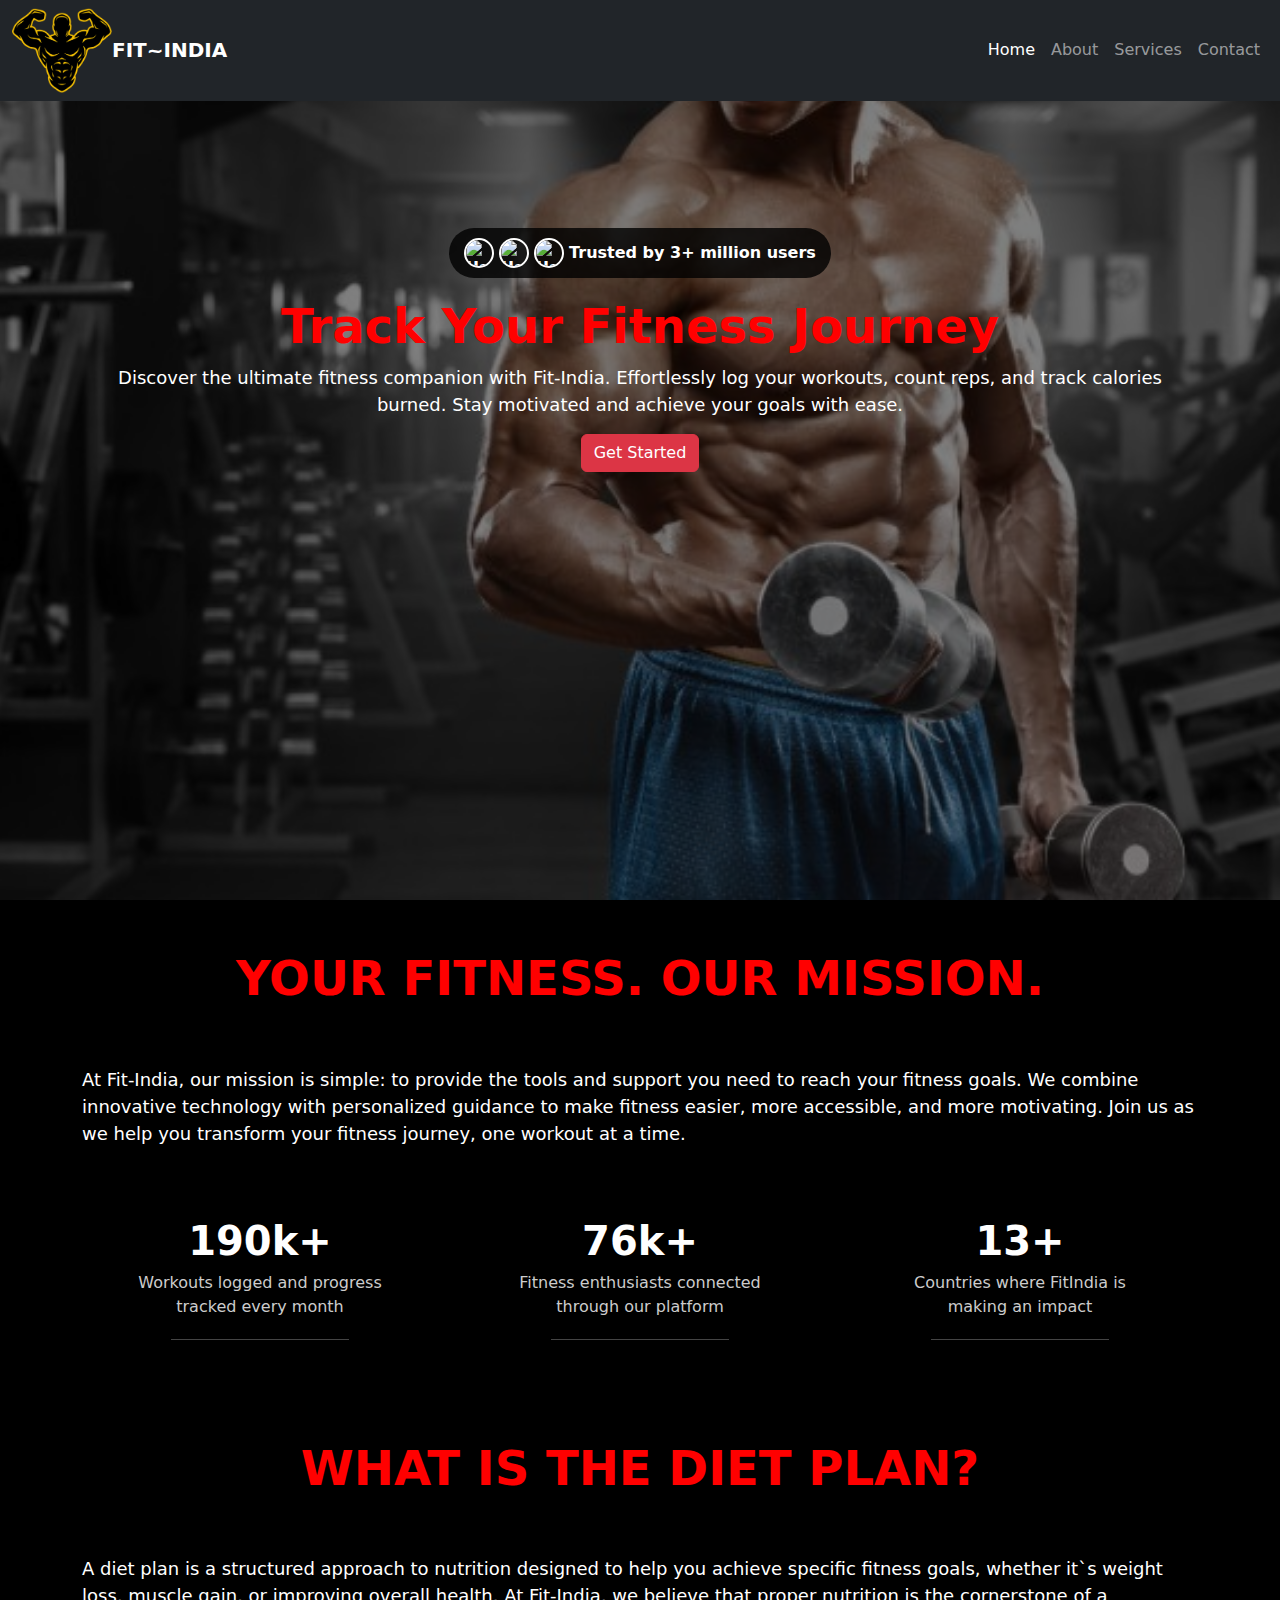
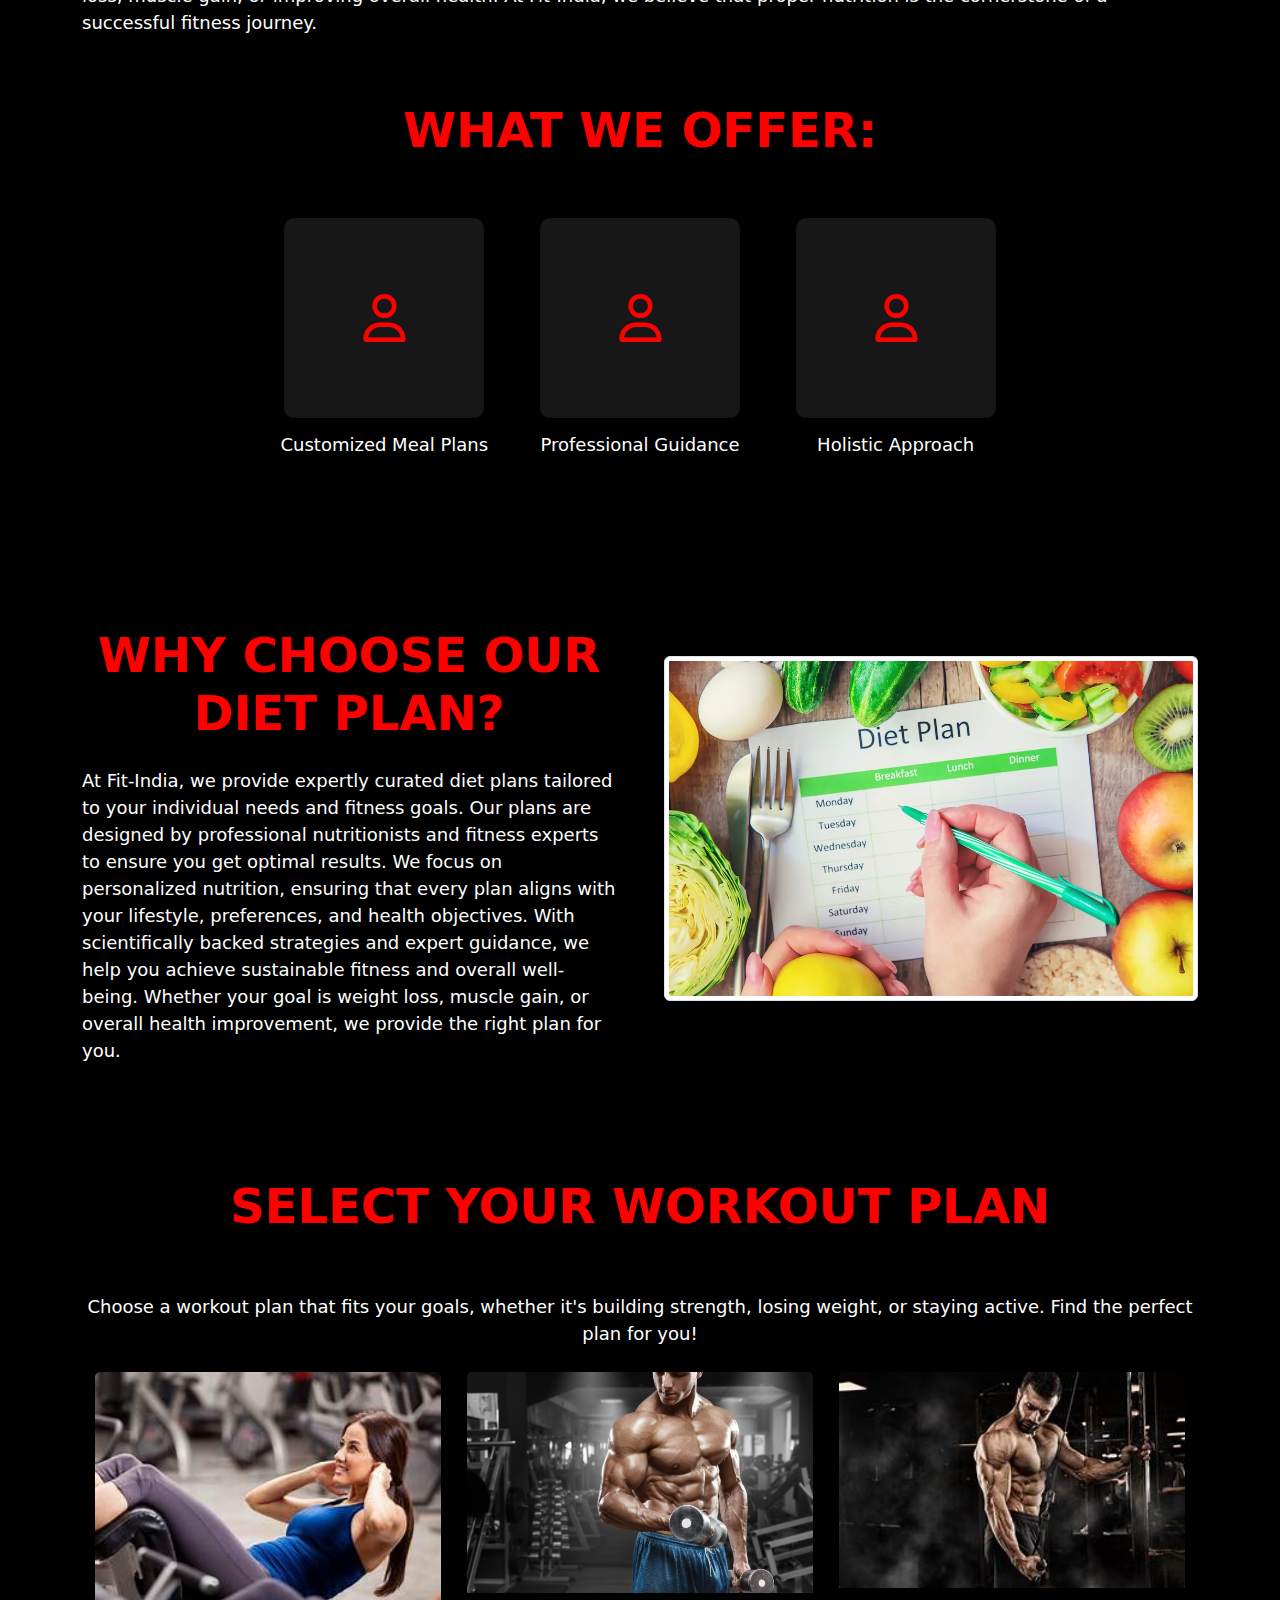
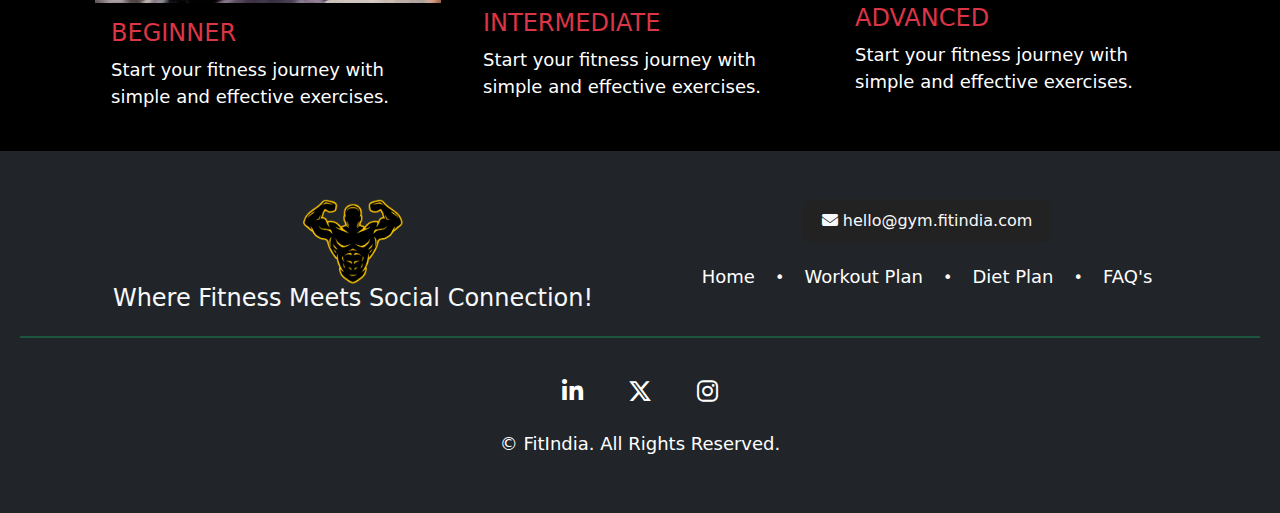
==== index.html @ b3bed78a "Add files via upload" ====
<!DOCTYPE html>
<html lang="en">

<head>
  <meta charset="UTF-8">
  <meta name="viewport" content="width=device-width, initial-scale=1.0">
  <title>@Fit-India</title>
  <link rel="stylesheet" href="https://cdnjs.cloudflare.com/ajax/libs/font-awesome/6.7.2/css/all.min.css"
    integrity="sha512-Evv84Mr4kqVGRNSgIGL/F/aIDqQb7xQ2vcrdIwxfjThSH8CSR7PBEakCr51Ck+w+/U6swU2Im1vVX0SVk9ABhg=="
    crossorigin="anonymous" referrerpolicy="no-referrer" />
  <link rel="stylesheet" href="style.css">
  <link rel="stylesheet" href="https://cdnjs.cloudflare.com/ajax/libs/aos/2.3.4/aos.css">
  <script src="https://cdnjs.cloudflare.com/ajax/libs/aos/2.3.4/aos.js"></script>
  <link href="https://cdn.jsdelivr.net/npm/bootstrap@5.3.0/dist/css/bootstrap.min.css" rel="stylesheet">
  <script src="https://cdn.jsdelivr.net/npm/bootstrap@5.3.0/dist/js/bootstrap.bundle.min.js" defer></script>
  <style>



  </style>
</head>

<body>
  <!-- navbar start -->
  <nav class="navbar navbar-expand-lg navbar-dark bg-dark z-index-1 fixed-top">
    <div class="container-fluid">
      <img src="./image/logo.png" alt="FitIndia Logo" width="100">
      <a class="navbar-brand" href="#">FIT~INDIA</a>
      <button class="navbar-toggler" type="button" data-bs-toggle="collapse" data-bs-target="#navbarNav"
        aria-controls="navbarNav" aria-expanded="false" aria-label="Toggle navigation">
        <span class="navbar-toggler-icon"></span>
      </button>
      <div class="collapse navbar-collapse" id="navbarNav">
        <ul class="navbar-nav ms-auto">
          <li class="nav-item">
            <a class="nav-link active" href="#">Home</a>
          </li>
          <li class="nav-item">
            <a class="nav-link" href="about.html">About</a>
          </li>
          <li class="nav-item">
            <a class="nav-link" href="#">Services</a>
          </li>
          <li class="nav-item">
            <a class="nav-link" href="#">Contact</a>
          </li>
        </ul>
      </div>
    </div>
  </nav>
  <!-- navbar end -->

  <!-- hero-section start -->
  <section class="mainSection text-center">
    <div class="overlay"></div>
    <div class="hero-section">
      <div class="container hero-text">
        <div class="trusted-badge" data-aos="fade-up">
          <img src="https://randomuser.me/api/portraits/women/1.jpg" alt="User">
          <img src="https://randomuser.me/api/portraits/men/2.jpg" alt="User">
          <img src="https://randomuser.me/api/portraits/women/3.jpg" alt="User">
          <span>Trusted by 3+ million users</span>
        </div>
        <h1 data-aos="fade-up">Track Your Fitness Journey</h1>
        <p data-aos="fade-up">Discover the ultimate fitness companion with Fit-India. Effortlessly log your workouts,
          count reps, and track calories burned. Stay motivated and achieve your goals with ease.</p>
        <button class="btn btn-danger" data-aos="fade-up">Get Started</button>
      </div>
    </div>
  </section>
  <!-- hero-section end -->

  <!-- mission section start -->
  <section class="bg-black">
    <div class="container">
      <div class="OurMission">
        <h1 class="headings" data-aos="fade-up">
          YOUR FITNESS. OUR MISSION.
        </h1>
        <p class="pb-5" data-aos="fade-up">
          At Fit-India, our mission is simple: to provide the tools and support you need to reach your
          fitness goals. We combine innovative technology with personalized guidance to make fitness
          easier, more accessible, and more motivating. Join us as we help you transform your fitness
          journey, one workout at a time.
        </p>
      </div>
      <div class="counter-container item-center row">
        <div class="counter-section col-sm-12 col-md-4 text-center" data-aos="fade-up">
          <div class="counter-number" id="counter1">0</div>
          <div class="counter-text">Workouts logged and progress<br>tracked every month</div>
          <div class="divider"></div>
        </div>

        <div class="counter-section col-sm-12 col-md-4 text-center" data-aos="fade-up">
          <div class="counter-number" id="counter2">0</div>
          <div class="counter-text">Fitness enthusiasts connected<br>through our platform</div>
          <div class="divider"></div>
        </div>

        <div class="counter-section col-sm-12 col-md-4 text-center" data-aos="fade-up">
          <div class="counter-number" id="counter3">0</div>
          <div class="counter-text">Countries where FitIndia is<br>making an impact</div>
          <div class="divider"></div>
        </div>
      </div>
    </div>
  </section>
  <!-- mission section end -->

  <!-- diet plan start -->
  <section class="bg-black">
    <div class="container">
      <div data-aos="fade-up">
        <h1 class="headings">WHAT IS THE DIET PLAN?</h1>
        <p>
          A diet plan is a structured approach to nutrition designed to help you achieve
          specific fitness goals, whether it`s weight loss, muscle gain, or improving overall
          health. At Fit-India, we believe that proper nutrition is the cornerstone of a successful fitness journey.
        </p>
      </div>
      <div class="diet-container item-center">
        <div class="text-center">
          <h1 class="headings" data-aos="fade-up">WHAT WE OFFER:</h1>
        </div>
        <div class="diet-box">
          <div class="SpanBox" data-aos="fade-up">
            <span><i class="fa-regular fa-user"></i></span>
            <h3>Customized Meal Plans</h3>
          </div>
          <div class="SpanBox" data-aos="fade-up">
            <span><i class="fa-regular fa-user"></i></span>
            <h3>Professional Guidance</h3>
          </div>
          <div class="SpanBox" data-aos="fade-up">
            <span><i class="fa-regular fa-user"></i></span>
            <h3>Holistic Approach</h3>
          </div>
        </div>
      </div>
    </div>
  </section>
  <!-- diet plan end -->

  <!-- CHOOSE OUR DIET PLAN START -->
  <section class="bg-black">
    <div class="container py-5">
      <div class="our-diet">
        <div>
          <h1 class="headings pb-3" data-aos="fade-up">WHY CHOOSE OUR DIET PLAN?</h1>
          <P data-aos="fade-up">
            At Fit-India, we provide expertly curated diet plans tailored to your individual needs and fitness goals.
            Our plans are designed by professional nutritionists and fitness experts to ensure you get optimal
            results.
            We focus on personalized nutrition, ensuring that every plan aligns with your lifestyle, preferences, and
            health objectives.
            With scientifically backed strategies and expert guidance, we help you achieve sustainable fitness and
            overall well-being.
            Whether your goal is weight loss, muscle gain, or overall health improvement, we provide the right plan
            for you.
          </P>
        </div>
        <div>
          <img src="./image/Diet-Plan.webp" alt="diet-plan" data-aos="fade-up" class="img-thumbnail" loading="lazy">
        </div>
      </div>
    </div>
  </section>
  <!-- CHOOSE OUR DIET PLAN END -->

  <!-- workout plane start -->
  <section class="bg-black">
    <div class="container">
      <div>
        <h1 class="headings" data-aos="fade-up">SELECT YOUR WORKOUT PLAN</h1>
        <p class="text-center" data-aos="fade-up">
          Choose a workout plan that fits your goals,
          whether it's building strength, losing weight,
          or staying active. Find the perfect plan for you!
        </p>
      </div>
      <div>
        <div class="container mt-4">
          <div class="row">
            <!-- Card 1 -->
            <div class="col-md-4 col-sm-6 mb-4">
              <div class="card bg-black">
                <img src="./image/image-4.jpg" data-aos="fade-up" class="card-img-top" alt="Card Image">
                <div class="card-body">
                  <h5 class="card-title fs-4 text-danger">BEGINNER</h5>
                  <p class="card-text">Start your fitness journey with simple and effective exercises.</p>
                </div>
              </div>
            </div>

            <!-- Card 2 -->
            <div class="col-md-4 col-sm-6 mb-4">
              <div class="card bg-black">
                <img src="./image/heroimg.jpg" data-aos="fade-up" class="card-img-top" alt="Card Image">
                <div class="card-body">
                  <h5 class="card-title fs-4 text-danger">INTERMEDIATE</h5>
                  <p class="card-text">
                    Start your fitness journey with simple and effective exercises.
                  </p>
                </div>
              </div>
            </div>

            <!-- Card 3 -->
            <div class="col-md-4 col-sm-6 mb-4">
              <div class="card bg-black">
                <img src="./image/image-3.jpg" data-aos="fade-up" class="card-img-top" alt="Card Image">
                <div class="card-body">
                  <h5 class="card-title fs-4 text-danger">ADVANCED</h5>
                  <p class="card-text">Start your fitness journey with simple and effective exercises.</p>
                </div>
              </div>
            </div>
          </div>
        </div>
      </div>
    </div>
  </section>
  <!-- workout plane end -->
  <button id="scrollBtn" onclick="scrollToTop()"><i class="fa-solid fa-arrow-up"></i></button>

  <!-- Footer Section start -->
  <footer class="footer pt-5 bg-dark text-center text-light">
    <div class="container footer-container">
      <div>
        <img src="./image/logo.png" alt="FitIndia Logo" width="100">
        <h4>Where Fitness Meets Social Connection!</h4>
      </div>

      <div>
        <div class="email-box">
          <i class="fas fa-envelope"></i> hello@gym.fitindia.com
        </div>

        <nav>
          <a href="index.html">Home</a> •
          <a href="about.html">Workout Plan</a> •
          <a href="about.html">Diet Plan</a> •
          <a href="contact.html">FAQ's</a>
        </nav>
      </div>
    </div>

    <hr class="border border-success border-1 opacity-50 w-100">
    <div class="container">
      <div class="social-icons">
        <a href="#"><i class="fab fa-linkedin-in"></i></a>
        <a href="#"><i class="fab fa-x-twitter"></i></a>
        <a href="#"><i class="fab fa-instagram"></i></a>
      </div>
      <p>© <span id="year"></span> FitIndia. All Rights Reserved.</p>
    </div>
  </footer>
  <!-- Footer Section end -->
   
  <script src="script.js"></script>
</body>

</html>
---- style.css ----
*{
    margin: 0;
    padding: 0;
}
body p{
    color: #fff;
    font-size: large;
}
.navbar-brand {
    font-weight: bold;
}

/* herosection */
.mainSection{
    background: url(./image/heroimg.jpg) no-repeat center center/cover;
    position: relative;
    height: 100vh;
}
.overlay {
    background: rgba(0, 0, 0, 0.5);
    position: absolute;
    top: 0;
    left: 0;
    width: 100%;
    height: 100vh;
}
.hero-section{
    padding-top: 10%;
}
.hero-text {
    text-align: center;
    margin-top: 100px;
    position: relative;
    z-index: 1;
    color: white;
}
.hero-text h1 {
    font-size: 3rem;
    font-weight: bold;
    color: red;
}
.trusted-badge {
    display: flex;
    align-items: center;
    background: rgba(0, 0, 0, 0.8);
    padding: 10px 15px;
    border-radius: 30px;
    color: white;
    font-weight: bold;
    width: fit-content;
    margin: 20px auto;
}
.trusted-badge img {
    width: 30px;
    height: 30px;
    border-radius: 50%;
    margin-right: 5px;
    border: 2px solid white;
}





.headings{
    font-size: 3rem;
    font-weight: bold;
    color: red;
    text-align: center;
    padding: 50px 0;
}

.counter-section {
    margin: 30px 0;
}
.counter-number {
    font-size: 2.5rem;
    font-weight: bold;
    color: #ffff;
}
.counter-text {
    font-size: 1rem;
    color: #ccc;
}
.divider {
    width: 50%;
    margin: 20px auto;
    border-top: 1px solid #444;
}

.diet-container{
    display: flex;
    flex-direction: column;
    justify-content: center;
    align-items: center;
}
.SpanBox{
    display: flex;
    flex-direction: column;
    justify-content: center;
    align-items: center;
}
.diet-container span {
    width: 200px;
    height: 200px;
    background-color: rgb(23, 23, 23);
    position: relative;
    border-radius: 10px;
    display: flex;
    justify-content: center;
    align-items: center;
    font-size: 3rem;
    color: red;
    cursor: pointer;
}
.diet-box{
    display: grid;
    grid-template-columns: repeat(3, 1fr);
    gap: 3rem;
    text-align: center;
}
.diet-box h3{
    color: #fff;
    font-size: large;
    padding: 1rem 0;
}
.diet-container span::before {
    content: "";
    position: absolute;
    top: -2px;
    left: -2px;
    right: -2px;
    bottom: -2px;
    z-index: -1;
    background: linear-gradient(45deg, #ff00ff, #ffcc00, #00ffcc, #ff0000);
    border-radius: 12px;
}
.diet-container span:hover {
    box-shadow: 0px 0px 20px rgba(255, 0, 255, 0.8);
    transition: all 0.3s ease-out;
}

.our-diet{
    display: grid;
    grid-template-columns: repeat(2, 1fr);
    gap: 3rem;
    align-items: center;
    margin-top: 50px;
}


/* Arrow Button start */
#scrollBtn {
    position: fixed;
    top: -90%; /* Initially hide */
    left: 90%;
    transform: translateX(-95%);
    background: #ff5722;
    color: white;
    border: none;
    padding: 5px 18px;
    border-radius: 50%;
    cursor: pointer;
    font-size: 35px;
    transition: top 0.5s ease-in-out, opacity 0.5s;
    opacity: 0;
}
#scrollBtn.show {
    top: 85%; /* Animate to visible position */
    opacity: 1;
}
/* Arrow Button end */

/* footer-section start */
.footer {
    padding: 40px 20px;
    display: flex;
    flex-direction: column;
    justify-content: center;
    align-items: center;
}
.footer-container{
    display: grid;
    grid-template-columns: repeat(2, 1fr);
    gap: 2rem;
}

.footer a {
    color: white;
    text-decoration: none;
    font-size: 18px;
    margin: 0 15px;
    transition: color 0.3s;
}
.footer a:hover {
    color: #ff5722;
}
.email-box {
    background: #222;
    display: inline-block;
    padding: 10px 20px;
    border-radius: 10px;
    margin-bottom: 20px;
}
.social-icons a {
    display: inline-block;
    margin: 10px;
    font-size: 24px;
    color: white;
    padding: 10px;
    border-radius: 50%;
    transition: background 0.3s;
}
.social-icons a:hover {
    background: #ff5722;
}
/* footer-section end */

@media (min-width: 320px) and (max-width: 500px) {
    body p{
        text-align: center;
    }
    .headings{
        font-size: 2rem;
        font-weight: bold;
        color: red;
        text-align: center;
        padding: 30px 0;
    }
    .diet-box{
        grid-template-columns: repeat(1, 1fr);
    }
    .our-diet{
        display: grid;
        grid-template-columns: repeat(1, 1fr);
        gap: 2rem;
    }
    .card-text{
        text-align: left;
    }
    .footer-container{
        display: grid;
        grid-template-columns: repeat(1, 1fr);
        gap: 2rem;
    }
}

@media (min-width: 501px) and (max-width: 768px) {
    .diet-box{
        grid-template-columns: repeat(3, 1fr);
    }
    .diet-container span {
        width: 150px;
        height: 150px;
        background-color: rgb(23, 23, 23);
        position: relative;
        border-radius: 10px;
        display: flex;
        justify-content: center;
        align-items: center;
        font-size: 3rem;
        color: red;
        cursor: pointer;
    }
    .our-diet{
        display: grid;
        grid-template-columns: repeat(1, 1fr);
        gap: 3rem;
    }
    
}
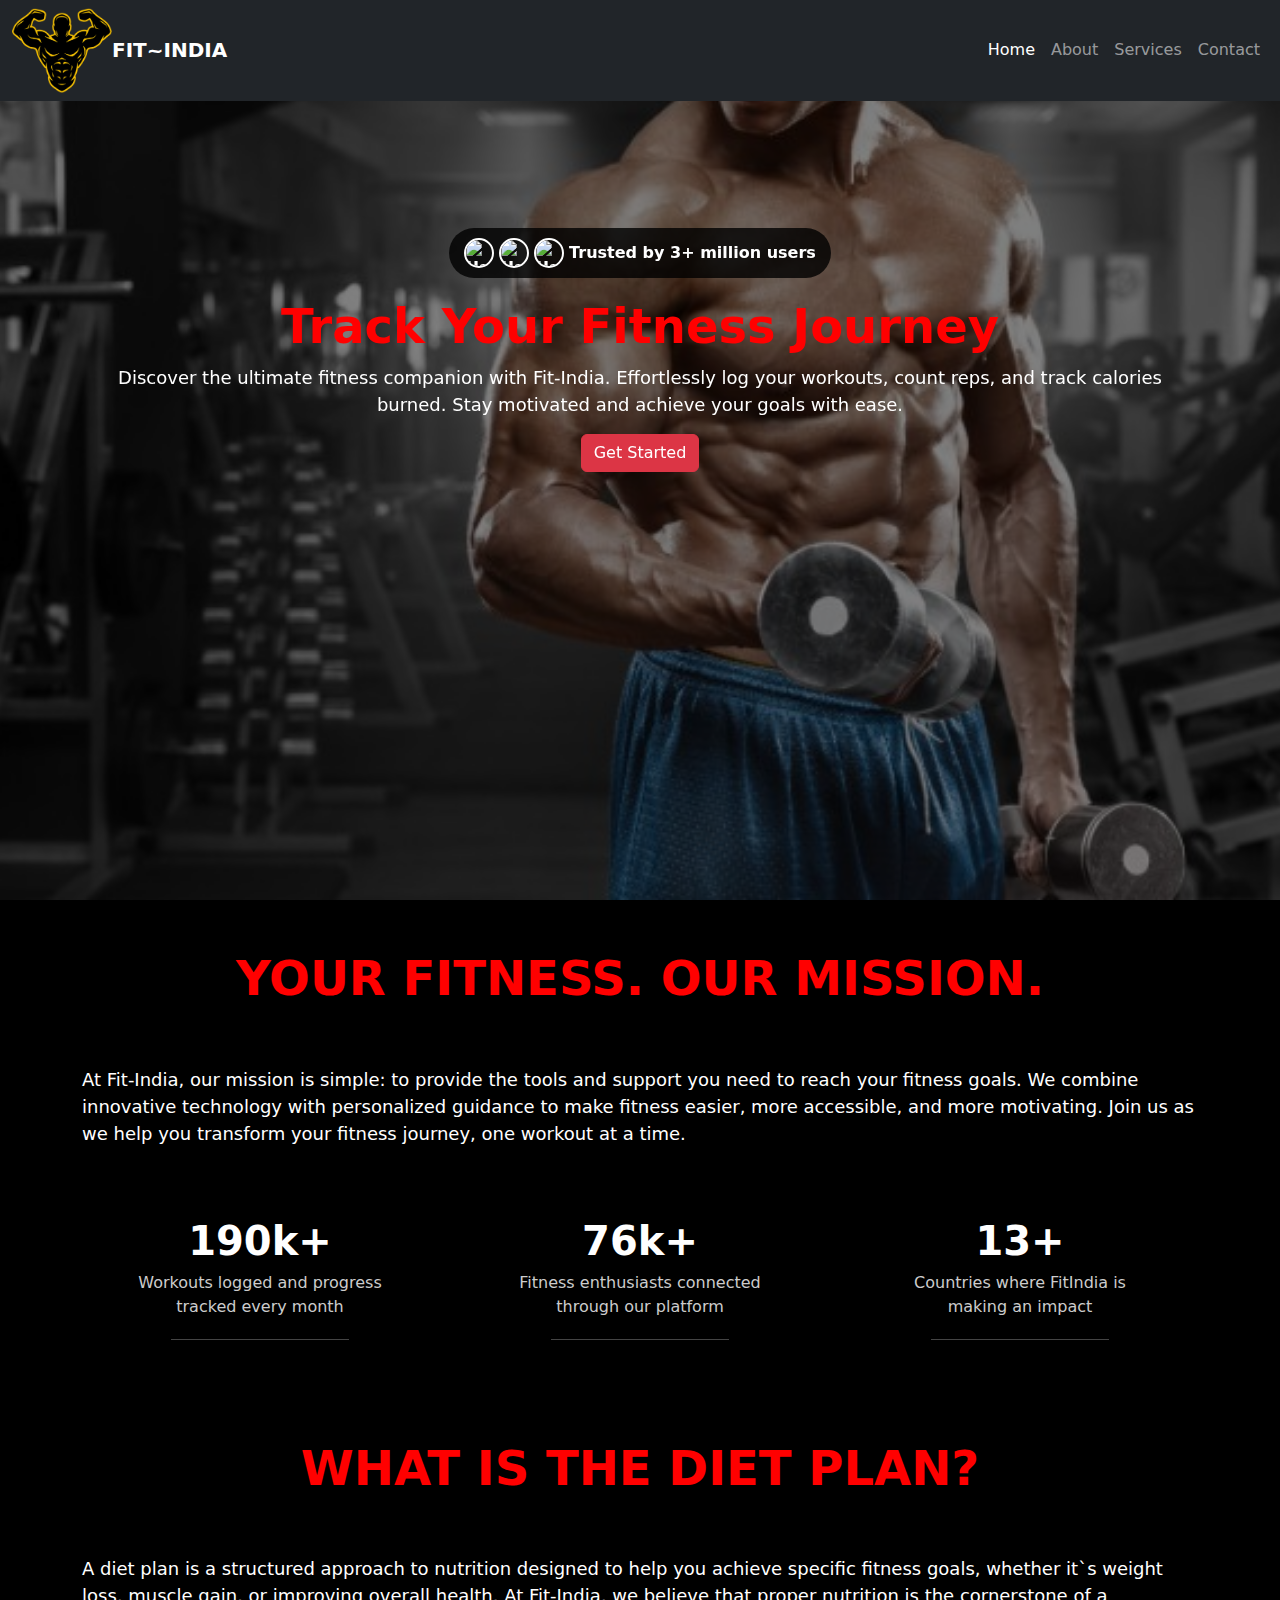
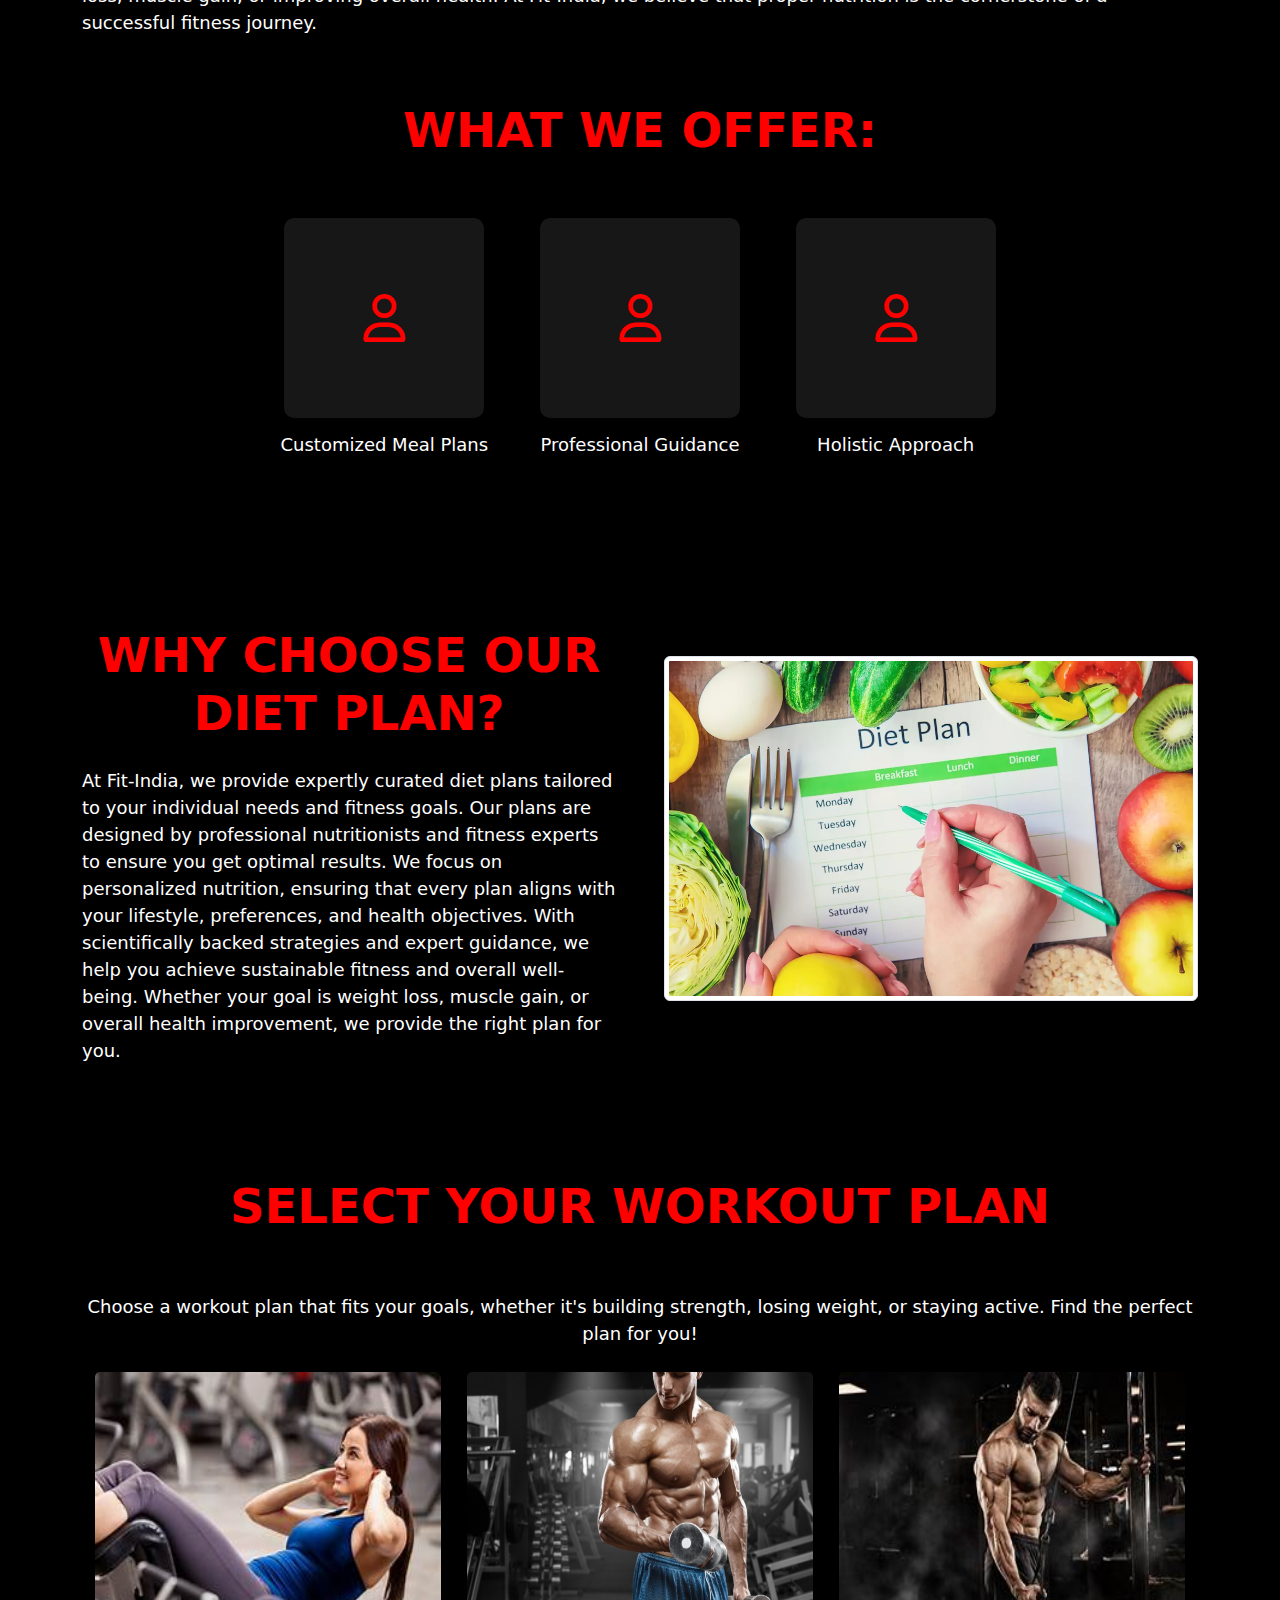
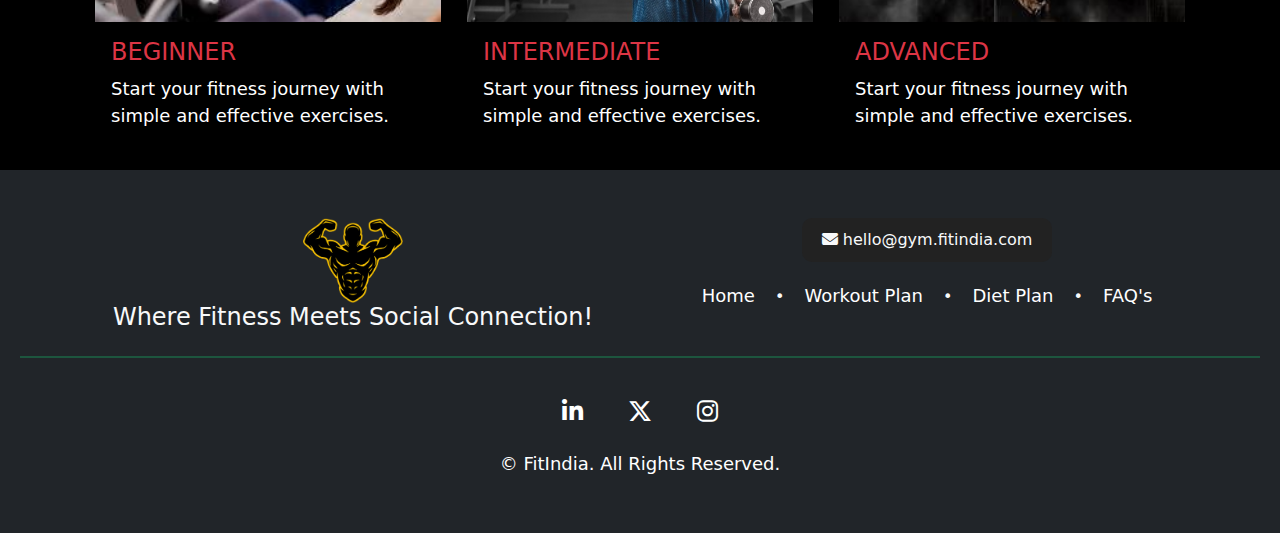
==== commit cfa4c5bb: "Add files via upload" ====
--- a/index.html
+++ b/index.html
@@ -13,11 +13,6 @@
   <script src="https://cdnjs.cloudflare.com/ajax/libs/aos/2.3.4/aos.js"></script>
   <link href="https://cdn.jsdelivr.net/npm/bootstrap@5.3.0/dist/css/bootstrap.min.css" rel="stylesheet">
   <script src="https://cdn.jsdelivr.net/npm/bootstrap@5.3.0/dist/js/bootstrap.bundle.min.js" defer></script>
-  <style>
-
-
-
-  </style>
 </head>
 
 <body>
@@ -25,7 +20,7 @@
   <nav class="navbar navbar-expand-lg navbar-dark bg-dark z-index-1 fixed-top">
     <div class="container-fluid">
       <img src="./image/logo.png" alt="FitIndia Logo" width="100">
-      <a class="navbar-brand" href="#">FIT~INDIA</a>
+      <a class="navbar-brand" href="index.html">FIT~INDIA</a>
       <button class="navbar-toggler" type="button" data-bs-toggle="collapse" data-bs-target="#navbarNav"
         aria-controls="navbarNav" aria-expanded="false" aria-label="Toggle navigation">
         <span class="navbar-toggler-icon"></span>
@@ -33,16 +28,16 @@
       <div class="collapse navbar-collapse" id="navbarNav">
         <ul class="navbar-nav ms-auto">
           <li class="nav-item">
-            <a class="nav-link active" href="#">Home</a>
+            <a class="nav-link active" href="index.html">Home</a>
           </li>
           <li class="nav-item">
             <a class="nav-link" href="about.html">About</a>
           </li>
           <li class="nav-item">
-            <a class="nav-link" href="#">Services</a>
-          </li>
-          <li class="nav-item">
-            <a class="nav-link" href="#">Contact</a>
+            <a class="nav-link" href="services.html">Services</a>
+          </li>
+          <li class="nav-item">
+            <a class="nav-link" href="contact.html">Contact</a>
           </li>
         </ul>
       </div>
--- a/style.css
+++ b/style.css
@@ -1,21 +1,26 @@
-*{
+* {
     margin: 0;
     padding: 0;
 }
-body p{
+@import url('https://fonts.googleapis.com/css2?family=Poppins:ital,wght@0,100;0,200;0,300;0,400;0,500;0,600;0,700;0,800;0,900;1,100;1,200;1,300;1,400;1,500;1,600;1,700;1,800;1,900&family=Unbounded:wght@200..900&display=swap');
+
+
+body p {
     color: #fff;
     font-size: large;
 }
+
 .navbar-brand {
     font-weight: bold;
 }
 
 /* herosection */
-.mainSection{
+.mainSection {
     background: url(./image/heroimg.jpg) no-repeat center center/cover;
     position: relative;
     height: 100vh;
 }
+
 .overlay {
     background: rgba(0, 0, 0, 0.5);
     position: absolute;
@@ -24,9 +29,11 @@
     width: 100%;
     height: 100vh;
 }
-.hero-section{
+
+.hero-section {
     padding-top: 10%;
 }
+
 .hero-text {
     text-align: center;
     margin-top: 100px;
@@ -34,11 +41,13 @@
     z-index: 1;
     color: white;
 }
+
 .hero-text h1 {
     font-size: 3rem;
     font-weight: bold;
     color: red;
 }
+
 .trusted-badge {
     display: flex;
     align-items: center;
@@ -50,6 +59,7 @@
     width: fit-content;
     margin: 20px auto;
 }
+
 .trusted-badge img {
     width: 30px;
     height: 30px;
@@ -62,7 +72,7 @@
 
 
 
-.headings{
+.headings {
     font-size: 3rem;
     font-weight: bold;
     color: red;
@@ -73,33 +83,38 @@
 .counter-section {
     margin: 30px 0;
 }
+
 .counter-number {
     font-size: 2.5rem;
     font-weight: bold;
     color: #ffff;
 }
+
 .counter-text {
     font-size: 1rem;
     color: #ccc;
 }
+
 .divider {
     width: 50%;
     margin: 20px auto;
     border-top: 1px solid #444;
 }
 
-.diet-container{
+.diet-container {
     display: flex;
     flex-direction: column;
     justify-content: center;
     align-items: center;
 }
-.SpanBox{
+
+.SpanBox {
     display: flex;
     flex-direction: column;
     justify-content: center;
     align-items: center;
 }
+
 .diet-container span {
     width: 200px;
     height: 200px;
@@ -113,17 +128,20 @@
     color: red;
     cursor: pointer;
 }
-.diet-box{
+
+.diet-box {
     display: grid;
     grid-template-columns: repeat(3, 1fr);
     gap: 3rem;
     text-align: center;
 }
-.diet-box h3{
+
+.diet-box h3 {
     color: #fff;
     font-size: large;
     padding: 1rem 0;
 }
+
 .diet-container span::before {
     content: "";
     position: absolute;
@@ -135,12 +153,13 @@
     background: linear-gradient(45deg, #ff00ff, #ffcc00, #00ffcc, #ff0000);
     border-radius: 12px;
 }
+
 .diet-container span:hover {
     box-shadow: 0px 0px 20px rgba(255, 0, 255, 0.8);
     transition: all 0.3s ease-out;
 }
 
-.our-diet{
+.our-diet {
     display: grid;
     grid-template-columns: repeat(2, 1fr);
     gap: 3rem;
@@ -152,7 +171,8 @@
 /* Arrow Button start */
 #scrollBtn {
     position: fixed;
-    top: -90%; /* Initially hide */
+    top: 10%;
+    /* Initially hide */
     left: 90%;
     transform: translateX(-95%);
     background: #ff5722;
@@ -165,10 +185,19 @@
     transition: top 0.5s ease-in-out, opacity 0.5s;
     opacity: 0;
 }
+
 #scrollBtn.show {
-    top: 85%; /* Animate to visible position */
+    top: 85%;
+    /* Animate to visible position */
     opacity: 1;
 }
+
+
+#scrollBtn:hover {
+    box-shadow: 0 10px 20px rgba(233, 250, 1, 0.2);
+    transition: all  0.3s ease-in-out;
+}
+
 /* Arrow Button end */
 
 /* footer-section start */
@@ -179,7 +208,8 @@
     justify-content: center;
     align-items: center;
 }
-.footer-container{
+
+.footer-container {
     display: grid;
     grid-template-columns: repeat(2, 1fr);
     gap: 2rem;
@@ -192,9 +222,11 @@
     margin: 0 15px;
     transition: color 0.3s;
 }
+
 .footer a:hover {
     color: #ff5722;
 }
+
 .email-box {
     background: #222;
     display: inline-block;
@@ -202,6 +234,7 @@
     border-radius: 10px;
     margin-bottom: 20px;
 }
+
 .social-icons a {
     display: inline-block;
     margin: 10px;
@@ -211,34 +244,41 @@
     border-radius: 50%;
     transition: background 0.3s;
 }
+
 .social-icons a:hover {
     background: #ff5722;
 }
+
 /* footer-section end */
 
 @media (min-width: 320px) and (max-width: 500px) {
-    body p{
+    body p {
         text-align: center;
     }
-    .headings{
+
+    .headings {
         font-size: 2rem;
         font-weight: bold;
         color: red;
         text-align: center;
         padding: 30px 0;
     }
-    .diet-box{
+
+    .diet-box {
         grid-template-columns: repeat(1, 1fr);
     }
-    .our-diet{
+
+    .our-diet {
         display: grid;
         grid-template-columns: repeat(1, 1fr);
         gap: 2rem;
     }
-    .card-text{
+
+    .card-text {
         text-align: left;
     }
-    .footer-container{
+
+    .footer-container {
         display: grid;
         grid-template-columns: repeat(1, 1fr);
         gap: 2rem;
@@ -246,9 +286,10 @@
 }
 
 @media (min-width: 501px) and (max-width: 768px) {
-    .diet-box{
+    .diet-box {
         grid-template-columns: repeat(3, 1fr);
     }
+
     .diet-container span {
         width: 150px;
         height: 150px;
@@ -262,10 +303,322 @@
         color: red;
         cursor: pointer;
     }
-    .our-diet{
+
+    .our-diet {
         display: grid;
         grid-template-columns: repeat(1, 1fr);
         gap: 3rem;
     }
+
+}
+
+/* about page design start */
+
+.abouthero {
+    display: flex;
+    flex-direction: column;
+    justify-content: center;
+    text-align: center;
+    align-items: center;
+    height: 50vh;
+    width: 100%;
+    overflow: hidden;
+    position: relative;
+    margin-top: 5rem;
+   
+}
+
+.abouthero img {
+    object-fit: cover;
+    position: absolute;
+    height: 100%;
+    width: 100%;
+    opacity: 0.4;
+}
+
+.abouthero h2 {
+    font-size: 4rem;
+    color: red;
+    font-weight: 700;
+    text-align: center;
+    z-index: 1;
+}
+
+.missionContainer {
+    display: grid;
+    grid-template-columns: repeat(2, 1fr);
+    gap: 2rem;
+    padding: 5rem 0;
+}
+
+.CardBox h1 {
+    font-size: 3rem;
+    font-weight: bold;
+}
+
+.CardBox {
+    background: url('./image/image-8.jpg') no-repeat center center/cover;
+    background-attachment: fixed;
+    position: relative;
+    padding: 2rem 0;
+    text-align: center;
+    color: red;
+}
+
+.CardBox::before {
+    content: "";
+    position: absolute;
+    top: 0;
+    left: 0;
+    width: 100%;
+    height: 100%;
+    background: rgba(0, 0, 0, 0.5);
+    /* Background image opacity */
+    z-index: -1;
+}
+
+.card img {
+    height: 250px
+}
+
+.stars {
+    color: gold;
+}
+
+.journeySection{
+    height: 100vh;
+    width: 100%;
+    position: relative;
+    overflow: hidden;
+    display: flex;
+    justify-content: center;
+    align-items: center;
+}
+.journeySection img{
+    height: 100%;
+    width: 100%;
+    position: absolute;
+}
+.journey-container{
+    position: absolute;
+    backdrop-filter: blur(2px);
+    display: grid;
+    grid-template-columns: repeat(2,1fr);
+    gap: 2rem;
+    text-align: center;
+    /* justify-content:space-between;
+    align-items: center; */
     
+}
+.journey-content{
+    display: flex;
+    flex-direction: column;
+    justify-content: center;
+    align-items: center;
+}
+.journey-form{
+    padding-bottom: 20px;
+}
+.form-container {
+    background: rgba(30, 30, 30, 0.037);
+    backdrop-filter: blur(5px);
+    padding: 20px;
+    border-radius: 10px;
+    box-shadow: 0 0 10px rgba(0, 0, 0, 0.1);
+}
+
+.blog-section {
+    text-align: center;
+    padding: 40px 0;
+}
+.blog-title {
+    color: red;
+    font-weight: bold;
+    text-transform: uppercase;
+}
+.blog-card {
+    background: #111;
+    border-radius: 15px;
+    overflow: hidden;
+    position: relative;
+    color: white;
+    transition: 0.3s;
+}
+.blog-card:hover {
+    transform: scale(1.02);
+}
+.blog-category {
+    position: absolute;
+    top: 15px;
+    left: 15px;
+    background: red;
+    color: white;
+    padding: 5px 10px;
+    border-radius: 5px;
+    font-weight: bold;
+}
+.blog-content {
+    padding: 20px;
+}
+.blog-meta {
+    display: flex;
+    align-items: center;
+    font-size: 14px;
+    opacity: 0.8;
+}
+.blog-meta img {
+    width: 30px;
+    height: 30px;
+    border-radius: 50%;
+    margin-left: 10px;
+}
+@media (min-width: 320px) and (max-width: 500px) {
+    .abouthero {
+        height: 30vh;
+    }
+
+    .abouthero h2 {
+        font-size: 3rem;
+    }
+    .missionContainer {
+        display: grid;
+        grid-template-columns: repeat(1, 1fr);
+        gap: 2rem;
+        padding: 2rem 0;
+    }
+    .card img {
+        height: 260px
+    }
+    .journeySection{
+        height: 120vh;
+        padding: 20px 0;
+    }
+    .journey-container{
+        display: flex;
+        flex-direction: column;
+        justify-content:center;
+        align-items: center;
+        padding: 2rem 0rem;
+    }
+    .journey-container h1{
+        padding-bottom: 10px;
+        text-align: left;
+    }
+}
+@media (min-width: 501px) and (max-width: 768px){
+    .abouthero {
+        height: 30vh;
+    }
+    .missionContainer {
+        grid-template-columns: repeat(1, 1fr);
+        padding-top: 1rem;
+    }
+    .journeySection{
+        height: 120vh;
+        padding: 20px 0;
+    }
+    .journey-container{
+        display: grid;
+        grid-template-columns: repeat(1, 1fr);
+        flex-direction: column;
+        justify-content:center;
+        align-items: center;
+        text-align: center;
+        padding: 1rem 0rem;
+    }
+}
+/* about page design end */
+
+/* services section style start */
+.services-container{
+    display: grid;
+    grid-template-columns: repeat(3,1fr);
+    gap: 1rem;
+}
+.services-container div{
+    height: 200px;
+    width: full;
+    background-color: #222;
+    position: relative;
+    display: flex;
+    justify-content: center;
+    align-items: center;
+    color: #fff;
+    transition: transform 0.3s ease-in-out;
+}
+.services-container div:hover{
+    transform: scale(0.9);
+}
+.services-container div img{
+    height: 100%;
+    width: 100%;
+    position: absolute;
+    object-fit: cover;
+    opacity: 0.5;
+}
+.services-container div span{
+    position: absolute;
+    font-size: 3rem;
+    font-weight: bold;
+}
+/* services section style end */
+
+.Benefits-sec{
+    padding-top: 2rem;
+    display: flex;
+    flex-direction: column;
+    justify-content: center;
+    align-items: center;
+    text-align: center;
+}
+.Benefits-sec img{
+    height: 430px;
+    width: 250px;
+}
+.card-body span i{
+    font-size: 2rem;
+    color: #fff;
+    background-color: #222;
+    padding: 10px;
+    border-radius: 10px;
+}
+.scroll-container {
+    width: 100%;
+    overflow: hidden;
+    white-space: nowrap;
+    padding: 10px 0;
+    position: relative;
+}
+
+.scroll-text {
+    display: inline-block;
+    padding-left: 30%;
+    font-size: 3rem;
+    font-family: "Poppins", sans-serif;
+    font-weight: 600;
+    font-style: italic;
+    animation: scrollText 15s linear infinite;
+}
+
+@keyframes scrollText {
+    from {
+        transform: translateX(100%);
+    }
+    to {
+        transform: translateX(-100%);
+    }
+}
+@media (min-width: 320px) and (max-width: 500px){
+    .services-container div span{
+        font-size: 1.5rem;
+    }
+    .services-container{
+        grid-template-columns: repeat(2,1fr);
+        gap: 1rem;
+    }
+}
+@media (min-width: 501px) and (max-width: 768px){
+    .services-container div span{
+        font-size: 2rem;
+    }
 }